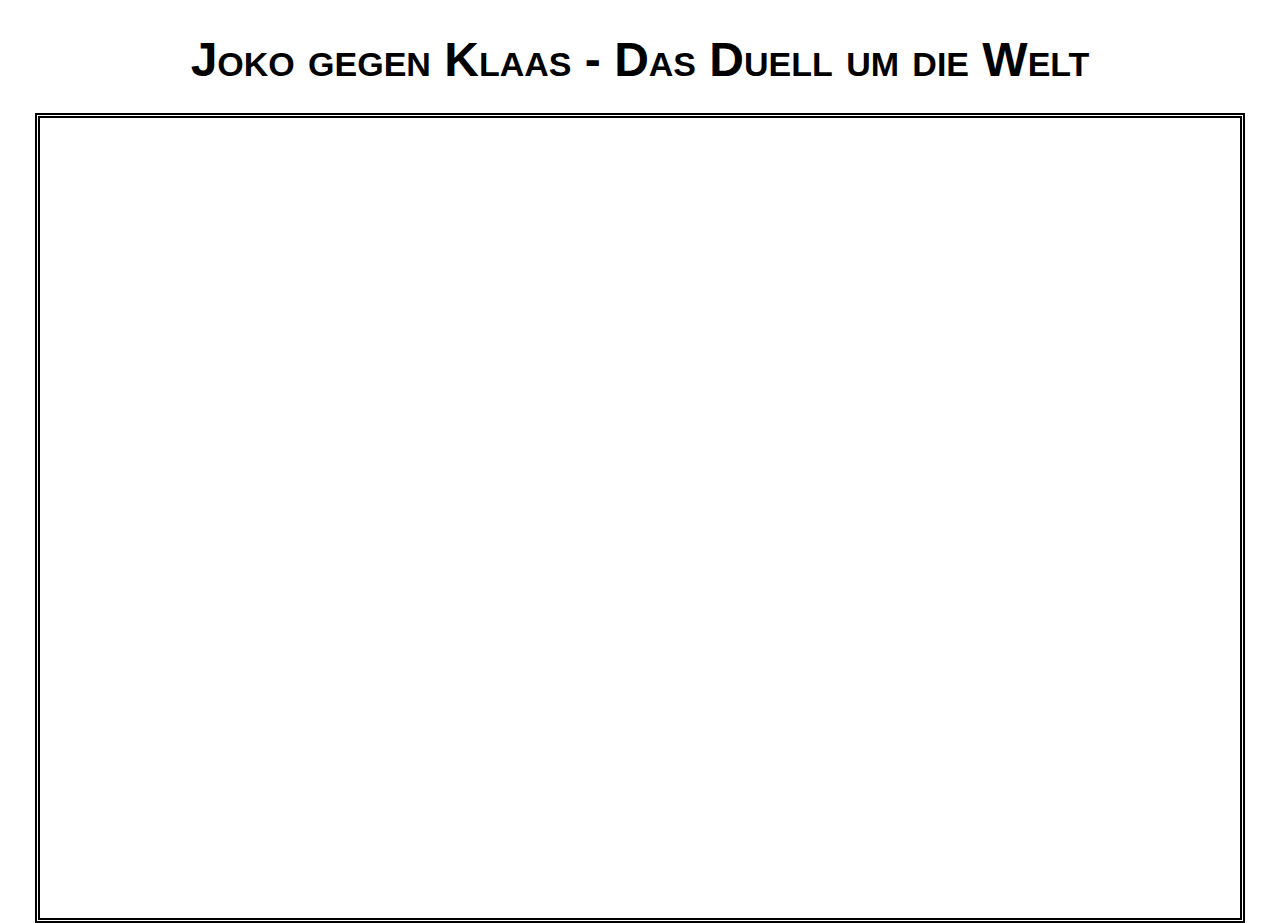
==== index.html @ 78dda6ef "Add Docker setup" ====
<!DOCTYPE html>
<meta charset="utf-8">

<html>
  <head>
    <title>D3 Map: Joko gegen Klaas - Das Duell um die Welt</title>
    <script src="https://d3js.org/d3.v4.min.js"></script>
    <script src="https://d3js.org/topojson.v1.min.js"></script>
    <link rel="stylesheet" type="text/css" href="./data/dudwstyle.css">
    <script src="https://d3js.org/d3-geo-projection.v2.min.js"></script>
  </head>
  <body>

    <div id="header">
      <h1 align="center">Joko gegen Klaas - Das Duell um die Welt</h1>
    </div>

    <div id="svg-div">
      <svg id="svg" width="1200" height="800"></svg>
    </div>

    <script>

      var projection = d3.geoConicConformal()
        .scale(200)
        .center([5, 60]);

      var graticule = d3.geoGraticule();

      var tooltip = d3.select("body")
        .append("div")
        .attr("class", "tooltip");

      var svg = d3.select("#svg");

      var zoom = d3.zoom()
        .scaleExtent([1, 2.5])
        .on("zoom", function() {
          d3.selectAll(".map")
            .attr("transform", d3.event.transform);
      });

      // Create layers to define rendering order
      // (Probably not the best way, but it works.)
      var gratlayer = svg.append("g").call(zoom);
      var clayer = svg.append("g").attr("class", "map").call(zoom);
      var jokolayer = svg.append("g").attr("class", "map").call(zoom);
      var klaaslayer = svg.append("g").attr("class", "map").call(zoom);

      var geoPath = d3.geoPath()
        .projection(projection);

      // This function makes the projection work with the two separated
      // lon-lat columns from the CSVcolor
      function longlat (d) {
        return projection([d.lon, d.lat]);
      };

      // Render the graticule
      gratlayer.append("path")
          .datum(graticule)
          .attr("class", "graticule map")
          .attr("d", geoPath);

      // Load and render the world map
      d3.json("./data/countries.json", function (error, world) {
        clayer.selectAll("path")
          .data(world.features)
          .enter()
          .append("path")
          .attr("class", "countries")
          .attr("d", geoPath)
          .on("mouseenter", function() {
            d3.select(this)
              .transition()
              .duration(400)
              .attr("style", "stroke-width: 2px;");
          })
          .on("mouseout", function() {
            d3.select(this)
              .transition()
              .duration(400)
              .attr("style", "stroke-width: 0.5px;")
          });
      });

      // Read the Joko CSVcolor
      d3.csv("./data/joko_geocodiert.csv", function (error, joko) {
        jokolayer.selectAll("circle")
          .data(joko)
          .enter()
          .append("circle")
          .attr("cx", function (d) { return longlat(d)[0]; })
          .attr("cy", function (d) { return longlat(d)[1]; })
          .attr("r", "6px")
          .attr("fill", "red")
          .attr("outline", "black")
          .on("mouseover", function(d, i) {
            d3.select(this).attr("r", "10px");
            tooltip
              .style("background-color", "red")
              .html("<b>" + d.country + "</b> - Joko's Stop No. " + (i+1))
              .transition().style("opacity", 1);
          })
	        .on("mousemove", function() { return tooltip.style("top", (event.pageY-10)+"px").style("left",(event.pageX+10)+"px"); })
          .on("mouseout", function() {
            d3.select(this).attr("r", "6px");
            tooltip.transition().style("opacity", 0); });
      });

      // Read the Klaas CSV
      d3.csv("./data/klaas_geocodiert.csv", function (error, klaas) {
        klaaslayer.selectAll("circle")
          .data(klaas)
          .enter()
          .append("circle")
          .attr("cx", function (d) { return longlat(d)[0]; })
          .attr("cy", function (d) { return longlat(d)[1]; })
          .attr("r", "6px")
          .attr("fill", "blue")
          .attr("transform", "translate(7, 0)")
          .on("mouseover", function(d, i) {
            d3.select(this).attr("r", "10px");
            tooltip
              .style("background-color", "blue")
              .html("<b>" + d.country + "</b> - Klaas' Stop No. " + (i+1))
              .transition().style("opacity", 1);
          })
	        .on("mousemove", function() { return tooltip.style("top", (event.pageY-10)+"px").style("left",(event.pageX+10)+"px"); })
	        .on("mouseout", function() {
            d3.select(this).attr("r", "6px");
            tooltip.transition().style("opacity", 0); });
      });

      // Create an area with instructions in the lower-righthand corner
      var box = svg
        .append("g")
        .attr("transform", "translate(1000, 700)");
      box.append("rect")
        .attr("class", "textbox")
        .attr("width", 200)
        .attr("height", 100);

      box.append("text")
        .attr("class", "boxtext")
        .attr("x", 5)
        .attr("y", 25)
        .text("Hover over the points")
          .append("tspan")
          .attr("class", "boxtext")
          .attr("x", 5)
          .attr("y", 50)
          .text("to see who was there")
            .append("tspan")
            .attr("class", "boxtext")
            .attr("x", 5)
            .attr("y", 75)
            .text("and when.");

    </script>

  </body>
</html>
---- data/dudwstyle.css ----
#svg {
  margin-left: auto;
  margin-right: auto;
  display: block;
  transform: translate(0, 10%);
  background-color: white;
  border-style: double;
  border-width: thick;
}

#header {
  height: 0px;
  vertical-align: bottom;
  font-size: 24px;
  font-family: Arial, sans-serif;
  font-variant: small-caps;
}

.textbox {
  opacity: .6;
}

.boxtext {
  font-size: 20px;
  font-family: Arial, sans-serif;
  font-variant: small-caps;
  fill: white;
}

.tooltip {
  position: absolute;
  z-index: 10;
  opacity: 0;
  font-size: 20px;
  font-family: Arial, sans-serif;
  font-variant: small-caps;
  color: white;
}

.countries {
  fill: #2f2f2f;
  stroke: #fff;
}

.graticule {
  fill: none;
  stroke: gray;
  stroke-width: 0.2px;
}
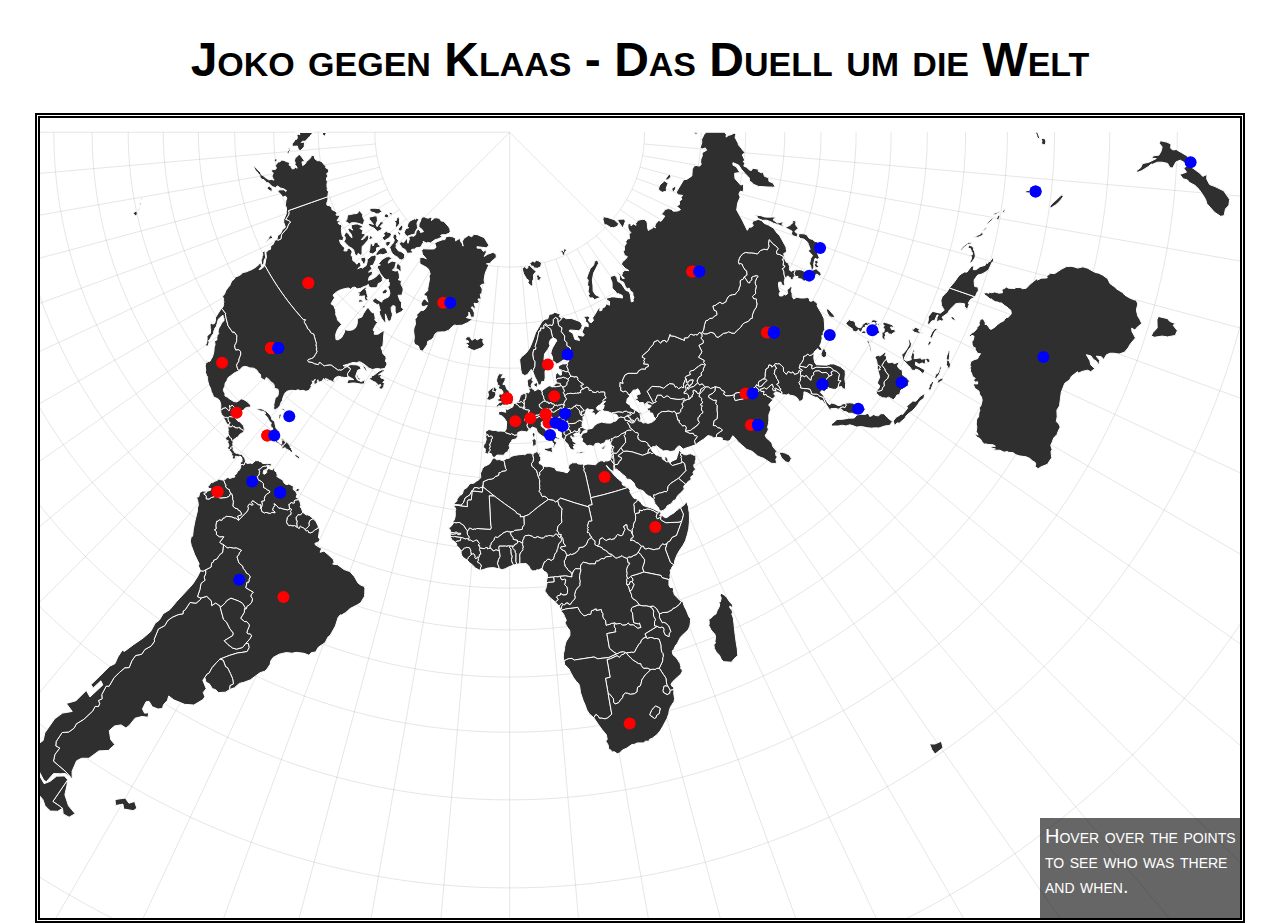
==== commit c44c8c70: "Clean up folder structure, download dependencies" ====
--- a/index.html
+++ b/index.html
@@ -2,162 +2,178 @@
 <meta charset="utf-8">
 
 <html>
-  <head>
-    <title>D3 Map: Joko gegen Klaas - Das Duell um die Welt</title>
-    <script src="https://d3js.org/d3.v4.min.js"></script>
-    <script src="https://d3js.org/topojson.v1.min.js"></script>
-    <link rel="stylesheet" type="text/css" href="./data/dudwstyle.css">
-    <script src="https://d3js.org/d3-geo-projection.v2.min.js"></script>
-  </head>
-  <body>
 
-    <div id="header">
-      <h1 align="center">Joko gegen Klaas - Das Duell um die Welt</h1>
-    </div>
+<head>
+  <title>D3 Map: Joko gegen Klaas - Das Duell um die Welt</title>
+  <link rel="stylesheet" type="text/css" href="/css/dudwstyle.css">
+  <script src="/js/d3.v4.min.js"></script>
+  <script src="/js/topojson.v1.min.js"></script>
+  <script src="/js/d3-geo-projection.v2.min.js"></script>
+  <meta name="description" content="D3 Map: Joko gegen Klaas - Das Duell um die Welt" />
+</head>
 
-    <div id="svg-div">
-      <svg id="svg" width="1200" height="800"></svg>
-    </div>
+<body>
 
-    <script>
+  <div id="header">
+    <h1>Joko gegen Klaas - Das Duell um die Welt</h1>
+  </div>
 
-      var projection = d3.geoConicConformal()
-        .scale(200)
-        .center([5, 60]);
+  <div id="svg-div">
+    <svg id="svg"></svg>
+  </div>
 
-      var graticule = d3.geoGraticule();
+  <script>
+    var projection = d3.geoConicConformal()
+      .scale(200)
+      .center([5, 60]);
 
-      var tooltip = d3.select("body")
-        .append("div")
-        .attr("class", "tooltip");
+    var graticule = d3.geoGraticule();
 
-      var svg = d3.select("#svg");
+    var tooltip = d3.select("body")
+      .append("div")
+      .attr("class", "tooltip");
 
-      var zoom = d3.zoom()
-        .scaleExtent([1, 2.5])
-        .on("zoom", function() {
-          d3.selectAll(".map")
-            .attr("transform", d3.event.transform);
+    var svg = d3.select("#svg");
+
+    var zoom = d3.zoom()
+      .scaleExtent([1, 2.5])
+      .on("zoom", function () {
+        d3.selectAll(".map")
+          .attr("transform", d3.event.transform);
       });
 
-      // Create layers to define rendering order
-      // (Probably not the best way, but it works.)
-      var gratlayer = svg.append("g").call(zoom);
-      var clayer = svg.append("g").attr("class", "map").call(zoom);
-      var jokolayer = svg.append("g").attr("class", "map").call(zoom);
-      var klaaslayer = svg.append("g").attr("class", "map").call(zoom);
+    // Create layers to define rendering order
+    // (Probably not the best way, but it works.)
+    var gratlayer = svg.append("g").call(zoom);
+    var clayer = svg.append("g").attr("class", "map").call(zoom);
+    var jokolayer = svg.append("g").attr("class", "map").call(zoom);
+    var klaaslayer = svg.append("g").attr("class", "map").call(zoom);
 
-      var geoPath = d3.geoPath()
-        .projection(projection);
+    var geoPath = d3.geoPath()
+      .projection(projection);
 
-      // This function makes the projection work with the two separated
-      // lon-lat columns from the CSVcolor
-      function longlat (d) {
-        return projection([d.lon, d.lat]);
-      };
+    // This function makes the projection work with the two separated
+    // lon-lat columns from the CSVcolor
+    function longlat(d) {
+      return projection([d.lon, d.lat]);
+    };
 
-      // Render the graticule
-      gratlayer.append("path")
-          .datum(graticule)
-          .attr("class", "graticule map")
-          .attr("d", geoPath);
+    // Render the graticule
+    gratlayer.append("path")
+      .datum(graticule)
+      .attr("class", "graticule map")
+      .attr("d", geoPath);
 
-      // Load and render the world map
-      d3.json("./data/countries.json", function (error, world) {
-        clayer.selectAll("path")
-          .data(world.features)
-          .enter()
-          .append("path")
-          .attr("class", "countries")
-          .attr("d", geoPath)
-          .on("mouseenter", function() {
-            d3.select(this)
-              .transition()
-              .duration(400)
-              .attr("style", "stroke-width: 2px;");
-          })
-          .on("mouseout", function() {
-            d3.select(this)
-              .transition()
-              .duration(400)
-              .attr("style", "stroke-width: 0.5px;")
-          });
-      });
+    // Load and render the world map
+    d3.json("./data/countries.json", function (error, world) {
+      clayer.selectAll("path")
+        .data(world.features)
+        .enter()
+        .append("path")
+        .attr("class", "countries")
+        .attr("d", geoPath)
+        .on("mouseenter", function () {
+          d3.select(this)
+            .transition()
+            .duration(400)
+            .attr("style", "stroke-width: 2px;");
+        })
+        .on("mouseout", function () {
+          d3.select(this)
+            .transition()
+            .duration(400)
+            .attr("style", "stroke-width: 0.5px;")
+        });
+    });
 
-      // Read the Joko CSVcolor
-      d3.csv("./data/joko_geocodiert.csv", function (error, joko) {
-        jokolayer.selectAll("circle")
-          .data(joko)
-          .enter()
-          .append("circle")
-          .attr("cx", function (d) { return longlat(d)[0]; })
-          .attr("cy", function (d) { return longlat(d)[1]; })
-          .attr("r", "6px")
-          .attr("fill", "red")
-          .attr("outline", "black")
-          .on("mouseover", function(d, i) {
-            d3.select(this).attr("r", "10px");
-            tooltip
-              .style("background-color", "red")
-              .html("<b>" + d.country + "</b> - Joko's Stop No. " + (i+1))
-              .transition().style("opacity", 1);
-          })
-	        .on("mousemove", function() { return tooltip.style("top", (event.pageY-10)+"px").style("left",(event.pageX+10)+"px"); })
-          .on("mouseout", function() {
-            d3.select(this).attr("r", "6px");
-            tooltip.transition().style("opacity", 0); });
-      });
+    // Read the Joko CSVcolor
+    d3.csv("./data/joko_geocodiert.csv", function (error, joko) {
+      jokolayer.selectAll("circle")
+        .data(joko)
+        .enter()
+        .append("circle")
+        .attr("cx", function (d) {
+          return longlat(d)[0];
+        })
+        .attr("cy", function (d) {
+          return longlat(d)[1];
+        })
+        .attr("r", "6px")
+        .attr("fill", "red")
+        .attr("outline", "black")
+        .on("mouseover", function (d, i) {
+          d3.select(this).attr("r", "10px");
+          tooltip
+            .style("background-color", "red")
+            .html("<b>" + d.country + "</b> - Joko's Stop No. " + (i + 1))
+            .transition().style("opacity", 1);
+        })
+        .on("mousemove", function () {
+          return tooltip.style("top", (event.pageY - 10) + "px").style("left", (event.pageX + 10) + "px");
+        })
+        .on("mouseout", function () {
+          d3.select(this).attr("r", "6px");
+          tooltip.transition().style("opacity", 0);
+        });
+    });
 
-      // Read the Klaas CSV
-      d3.csv("./data/klaas_geocodiert.csv", function (error, klaas) {
-        klaaslayer.selectAll("circle")
-          .data(klaas)
-          .enter()
-          .append("circle")
-          .attr("cx", function (d) { return longlat(d)[0]; })
-          .attr("cy", function (d) { return longlat(d)[1]; })
-          .attr("r", "6px")
-          .attr("fill", "blue")
-          .attr("transform", "translate(7, 0)")
-          .on("mouseover", function(d, i) {
-            d3.select(this).attr("r", "10px");
-            tooltip
-              .style("background-color", "blue")
-              .html("<b>" + d.country + "</b> - Klaas' Stop No. " + (i+1))
-              .transition().style("opacity", 1);
-          })
-	        .on("mousemove", function() { return tooltip.style("top", (event.pageY-10)+"px").style("left",(event.pageX+10)+"px"); })
-	        .on("mouseout", function() {
-            d3.select(this).attr("r", "6px");
-            tooltip.transition().style("opacity", 0); });
-      });
+    // Read the Klaas CSV
+    d3.csv("./data/klaas_geocodiert.csv", function (error, klaas) {
+      klaaslayer.selectAll("circle")
+        .data(klaas)
+        .enter()
+        .append("circle")
+        .attr("cx", function (d) {
+          return longlat(d)[0];
+        })
+        .attr("cy", function (d) {
+          return longlat(d)[1];
+        })
+        .attr("r", "6px")
+        .attr("fill", "blue")
+        .attr("transform", "translate(7, 0)")
+        .on("mouseover", function (d, i) {
+          d3.select(this).attr("r", "10px");
+          tooltip
+            .style("background-color", "blue")
+            .html("<b>" + d.country + "</b> - Klaas' Stop No. " + (i + 1))
+            .transition().style("opacity", 1);
+        })
+        .on("mousemove", function () {
+          return tooltip.style("top", (event.pageY - 10) + "px").style("left", (event.pageX + 10) + "px");
+        })
+        .on("mouseout", function () {
+          d3.select(this).attr("r", "6px");
+          tooltip.transition().style("opacity", 0);
+        });
+    });
 
-      // Create an area with instructions in the lower-righthand corner
-      var box = svg
-        .append("g")
-        .attr("transform", "translate(1000, 700)");
-      box.append("rect")
-        .attr("class", "textbox")
-        .attr("width", 200)
-        .attr("height", 100);
+    // Create an area with instructions in the lower-righthand corner
+    var box = svg
+      .append("g")
+      .attr("transform", "translate(1000, 700)");
+    box.append("rect")
+      .attr("class", "textbox")
+      .attr("width", 200)
+      .attr("height", 100);
 
-      box.append("text")
-        .attr("class", "boxtext")
-        .attr("x", 5)
-        .attr("y", 25)
-        .text("Hover over the points")
-          .append("tspan")
-          .attr("class", "boxtext")
-          .attr("x", 5)
-          .attr("y", 50)
-          .text("to see who was there")
-            .append("tspan")
-            .attr("class", "boxtext")
-            .attr("x", 5)
-            .attr("y", 75)
-            .text("and when.");
+    box.append("text")
+      .attr("class", "boxtext")
+      .attr("x", 5)
+      .attr("y", 25)
+      .text("Hover over the points")
+      .append("tspan")
+      .attr("class", "boxtext")
+      .attr("x", 5)
+      .attr("y", 50)
+      .text("to see who was there")
+      .append("tspan")
+      .attr("class", "boxtext")
+      .attr("x", 5)
+      .attr("y", 75)
+      .text("and when.");
+  </script>
 
-    </script>
+</body>
 
-  </body>
-</html>
+</html>--- a/css/dudwstyle.css
+++ b/css/dudwstyle.css
@@ -0,0 +1,55 @@
+#svg {
+  margin-left: auto;
+  margin-right: auto;
+  display: block;
+  transform: translate(0, 10%);
+  background-color: white;
+  border-style: double;
+  border-width: thick;
+  width: 1200px;
+  height: 800px;
+}
+
+#header {
+  height: 0px;
+  vertical-align: bottom;
+  font-size: 24px;
+  font-family: Arial, sans-serif;
+  font-variant: small-caps;
+}
+
+#header h1 {
+  text-align: center;
+}
+
+.textbox {
+  opacity: .6;
+}
+
+.boxtext {
+  font-size: 20px;
+  font-family: Arial, sans-serif;
+  font-variant: small-caps;
+  fill: white;
+}
+
+.tooltip {
+  position: absolute;
+  z-index: 10;
+  opacity: 0;
+  font-size: 20px;
+  font-family: Arial, sans-serif;
+  font-variant: small-caps;
+  color: white;
+}
+
+.countries {
+  fill: #2f2f2f;
+  stroke: #fff;
+}
+
+.graticule {
+  fill: none;
+  stroke: gray;
+  stroke-width: 0.2px;
+}